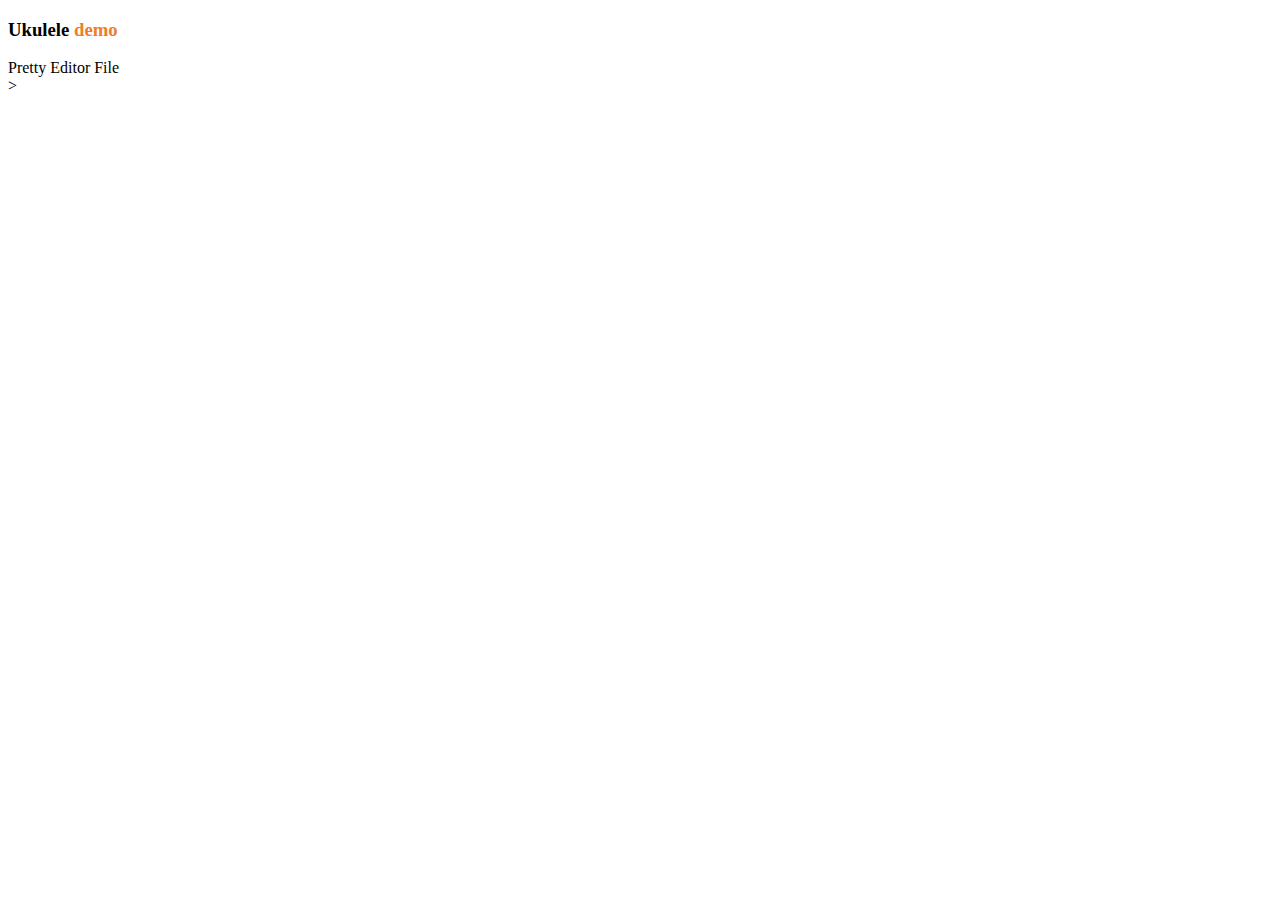
==== index.html @ 1e437c4f "init version." ====
<!DOCTYPE html>
<html>
<head>
	<title></title>
</head>
<body>
	<header>
		<h3 id="header-title" class="title" style="text-align:left">Ukulele <span style="color: #EE7E2A;">demo</span>
		</h3>
		<div class="tabs">
				<a data-tab="pretty" class="tab active">Pretty</a>
				<a data-tab="editor" class="tab">Editor</a>
				<a data-tab="file" class="tab">File</a>
		</div>
	</header>
</body>
</html>>
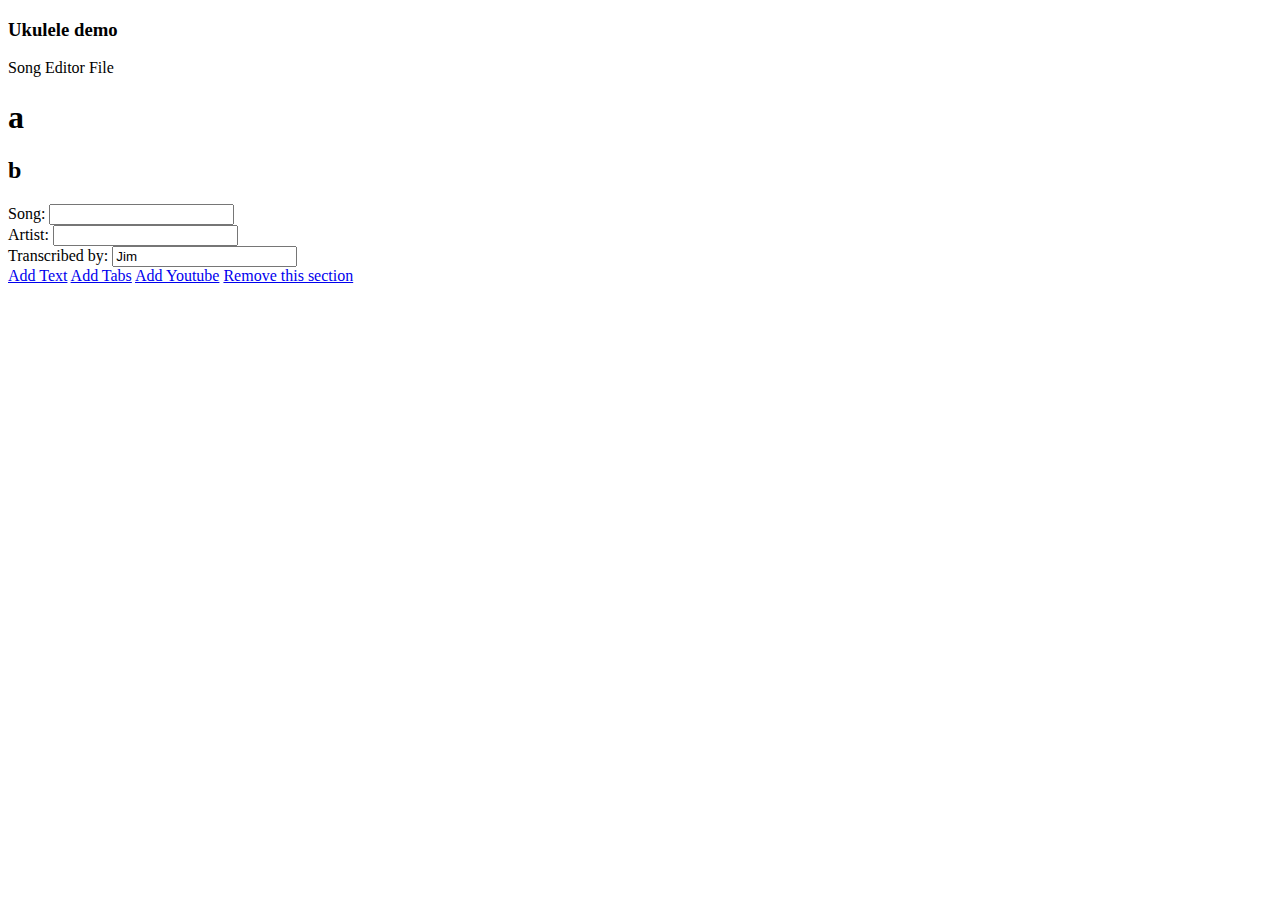
==== commit 758d9772: "Add basic working flow." ====
--- a/index.html
+++ b/index.html
@@ -1,17 +1,56 @@
 <!DOCTYPE html>
 <html>
+
 <head>
-	<title></title>
+	<meta charset="utf-8" />
+
+	<title>Ukulele demo</title>
+
+	<link rel="stylesheet" type="text/css" href="style/css/style.css"/>
+
+	<script type="text/javascript" src="js/lib/raphael.js"></script>
 </head>
+
 <body>
 	<header>
-		<h3 id="header-title" class="title" style="text-align:left">Ukulele <span style="color: #EE7E2A;">demo</span>
+		<h3 id="header-title" class="title">Ukulele <span>demo</span>
 		</h3>
 		<div class="tabs">
-				<a data-tab="pretty" class="tab active">Pretty</a>
-				<a data-tab="editor" class="tab">Editor</a>
+				<a data-tab="song" class="tab">Song</a>
+				<a data-tab="editor" class="tab active">Editor</a>
 				<a data-tab="file" class="tab">File</a>
 		</div>
 	</header>
+
+	<section id="song" class="hidden">
+		<h1 id="title_song">a</h1>
+		<h2 id="title_artist">b</h2>
+	</section>
+
+	<section id="editor">
+		<div id="songdata">
+			<span>Song:</span> <input type="text" id="song-name"><br/>
+			<span>Artist:</span> <input type="text" id="artist"><br/>
+			<span>Transcribed by:</span> <input type="text" id="transcriber" value="Jim"><br/>
+		</div>
+		
+		<div id="empty-context-menu" class="tabs-editor-context-menu">
+			<a id="add_text" class="button text" href="#">Add Text</a>
+			<a id="add_tabs" class="button text" href="#">Add Tabs</a>
+			<a id="add_youtube" class="button text" href="#">Add Youtube</a>
+			<a id ="remove_section" class="button text hidden" href="#">Remove this section</a>
+		</div>
+
+		<div id="text-editor" class="tabs-editor">
+		</div>
+	</section>
+
+	<section id="file" class="hidden">
+	</section>
+
+	<section id="help" class="hidden">
+	</section>
+
+	<script data-main="js/main" src="js/lib/require.js"></script>
 </body>
-</html>>+</html>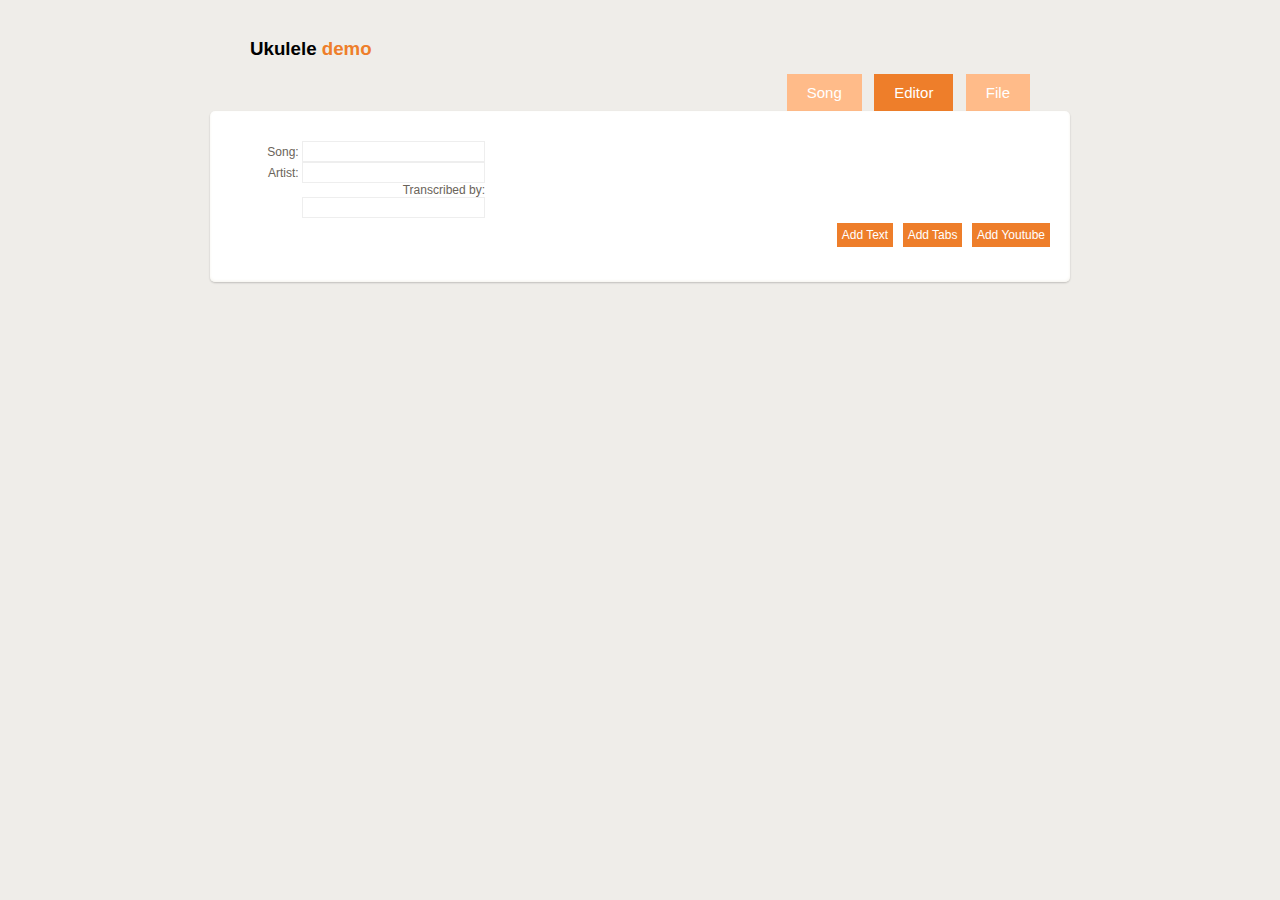
==== commit dae849c0: "add basic editor." ====
--- a/index.html
+++ b/index.html
@@ -9,6 +9,7 @@
 	<link rel="stylesheet" type="text/css" href="style/css/style.css"/>
 
 	<script type="text/javascript" src="js/lib/raphael.js"></script>
+	<script type="text/javascript" src="js/app/constants.js"></script>
 </head>
 
 <body>
@@ -25,6 +26,8 @@
 	<section id="song" class="hidden">
 		<h1 id="title_song">a</h1>
 		<h2 id="title_artist">b</h2>
+		<div id="transcriber"><span id="title_transcriber"></span></div>
+		<div id="pretty-tab" class="pretty-tab"></div>
 	</section>
 
 	<section id="editor">
@@ -34,18 +37,83 @@
 			<span>Transcribed by:</span> <input type="text" id="transcriber" value="Jim"><br/>
 		</div>
 		
-		<div id="empty-context-menu" class="tabs-editor-context-menu">
-			<a id="add_text" class="button text" href="#">Add Text</a>
-			<a id="add_tabs" class="button text" href="#">Add Tabs</a>
-			<a id="add_youtube" class="button text" href="#">Add Youtube</a>
-			<a id ="remove_section" class="button text hidden" href="#">Remove this section</a>
-		</div>
+			<div id="text-editor-base">
+				<div id="block" class="menu tabsection tabs" style="display:none">
+					<div id="tabblock" class="" width="100%"></div>
+				</div>
+				<div id="block" class="menu tabsection youtube" style="display:none">
+					<div class="youtube_edit_data">
+						Youtube URL: <input class="youtube_url" type="text" size="50"/><a href="#" class="loadyoutube button color mini">load</a>
+						<input class="youtube_id" type="hidden" style="background-color:#ff9"/>
+					</div>					
+		            <span class="youtube_title" style="display:none"></span>
+				</div>
+				<div id="block" class="menu tabsection text" style="display:none">
+					<textarea class="tabtext" cols="80" rows="2" style="border:none"></textarea>
+				</div>
+				<div id="tabs-context-menu" class="tabs-editor-tools" style="display:none">
+					<a id="insert-chords" class="button mini" href="#">Insert chord</a>
+					<select id="chords"></select>
 
-		<div id="text-editor" class="tabs-editor">
+					<a class="button mini modifier" data-modifier="s" href="#" title="Slide"><img src="style/images/s.png"/></a>
+					<a class="button mini modifier" data-modifier="^" href="#" title="HammerOf"><img src="style/images/h.png"/></a>
+					<a class="button mini modifier" data-modifier="v" href="#" title="Vibrato"><img src="style/images/v.png"/></a>
+
+					<div class="checkgroup">
+						<a class="button mini colmodifier" data-modifier="accent" href="#" title="Accent"><img src="style/images/accent.png"/></a>
+						<a class="button mini colmodifier" data-modifier="golpe" href="#" title="Golpe"><img src="style/images/golpe.png"/></a>
+					</div>
+					<a id="open-tabtext" class="button mini" data-modifier="text" style="padding:2px" href="#" title="Add text"><img src="style/images/text.png"/></a>
+
+					<div id="barlines" class="checkgroup">
+						<a class="buttoncheck colmodifier" data-modifier="up_arrow" href="#" title="Golpe"><img src="style/images/up_arrow.png"/></a>
+						<a class="buttoncheck colmodifier" data-modifier="down_arrow" href="#" title="Golpe"><img src="style/images/down_arrow.png"/></a>
+						<a class="buttoncheck colmodifier" data-modifier="rasgueo" href="#" title="Golpe"><img src="style/images/rasgueo.png"/></a>
+						<a class="buttoncheck colmodifier" data-modifier="alzapua" href="#" title="Alzapua"><img src="style/images/alzapua.png"/></a>
+						<a class="buttoncheck colmodifier" data-modifier="rasgueo3" href="#" title="Rasgueo AII"><img src="style/images/rasgueo3.png"/></a>
+						<a class="buttoncheck colmodifier" data-modifier="rasgueo4" href="#" title="Rasgueo AMII"><img src="style/images/rasgueo4.png"/></a>
+					</div>
+
+					<div id="barlines" class="checkgroup">
+						<a class="buttoncheck colmodifier" data-modifier="barline_simple" href="#" title="Barline single"><img src="style/images/barline_simple.png"/></a>
+<!--							<a class="buttoncheck colmodifier" data-modifier="barline_double" href="#" title="Barline double"><img src="images/barline_double.png"/></a>
+						<a class="buttoncheck colmodifier" data-modifier="barline_repeat_left" href="#" title="Barline repeat left"><img src="images/barline_repeat_left.png"/></a>
+						<a class="buttoncheck colmodifier" data-modifier="barline_repeat_right" href="#" title="Barline repeat right"><img src="images/barline_repeat_right.png"/></a>-->
+					</div>
+
+					<div id="lfingers" class="checkgroup">
+						<a class="buttoncheck" data-modifier="lfinger1" href="#" title="Finger 1 (Alt+1)"><img src="style/images/1.png"/></a>
+						<a class="buttoncheck" data-modifier="lfinger2" href="#" title="Finger 2 (Alt+2)"><img src="style/images/2.png"/></a>
+						<a class="buttoncheck" data-modifier="lfinger3" href="#" title="Finger 3 (Alt+3)"><img src="style/images/3.png"/></a>
+						<a class="buttoncheck" data-modifier="lfinger4" href="#" title="Finger 4 (Alt+4)"><img src="style/images/4.png"/></a>
+					</div>
+					<div id="rfingers" class="checkgroup">
+						<a class="buttoncheck colmodifier" data-modifier="p" href="#" title="Finger (p)"><img src="style/images/p.png"/></a>
+						<a class="buttoncheck colmodifier" data-modifier="i" href="#" title="Finger (i)"><img src="style/images/i.png"/></a>
+						<a class="buttoncheck colmodifier" data-modifier="m" href="#" title="Finger (m)"><img src="style/images/m.png"/></a>
+						<a class="buttoncheck colmodifier" data-modifier="a" href="#" title="Finger (a)"><img src="style/images/a.png"/></a>
+					</div>
+				</div>
+				<div id="empty-context-menu" class="tabs-editor-context-menu" style="text-align:right">
+					<a id="add_text" class="button text" href="#">Add Text</a>
+					<a id="add_tabs" class="button text" href="#">Add Tabs</a>
+					<a id="add_youtube" class="button text" href="#">Add Youtube</a>
+					<a id ="remove_section" style="display:none" class="button text" href="#">Remove this section</a>
+				</div>
+			<div id="text-editor" class="tabs-editor">
+			</div>
+
 		</div>
 	</section>
 
 	<section id="file" class="hidden">
+		<div class="submenu" align="right">
+			<a id="new_ktb" class="button text">Clear</a>
+			<a id="generate_ktb" class="button text">Generate KTB</a>
+			<a id="save_ktb" class="button text">Save KTB</a>
+			<a id="load_ktb" class="button text">Load KTB</a>
+		</div>
+		<textarea id="ktg" readonly="readonly"></textarea>
 	</section>
 
 	<section id="help" class="hidden">
--- a/style/css/style.css
+++ b/style/css/style.css
@@ -0,0 +1,288 @@
+body {
+	background: none repeat scroll 0 0 #EFEDE9;
+	font-family: "Open Sans", "HelveticaNeue", "Helvetica Neue", Helvetica, Arial, "Lucida Grande", sans-serif;
+	color: #6A6359;
+}
+
+h1, h2, h3, h4, h5, h6 {
+	text-align: center;
+	font-family: 'Open Sans', 'HelveticaNeue', 'Helvetica Neue', Helvetica, Arial, "Lucida Grande", sans-serif;
+	font-weight: bold;
+	color: #000;
+	position: relative;
+	margin: 0px 0px 15px 0px;
+	line-height: 1;
+}
+
+h1 {
+	font-size: 24px;
+}
+
+h2 {
+	font-size: 14px;
+	color: #333;
+}
+
+section {
+	display: block;
+	position: relative;
+	background: #fff;
+	padding: 30px 15px;
+	width: auto;
+	max-width: 860px;
+	margin: 0 auto;
+	border-radius: 5px;
+	box-shadow: 0 1px 2px rgba(0,0,0,.2), inset 0 -1px 3px #f6f4ee;
+	-webkit-box-sizing: border-box;
+	-moz-box-sizing: border-box;
+	box-sizing: border-box;
+}
+
+.title {
+	text-align: left;
+}
+
+#header-title > span {
+	color: #EE7E2A;
+}
+
+.hidden{
+	display: none;
+}
+
+/* button */
+.button {
+	background: none repeat scroll 0 0 #EE7E2A;
+	border: medium none;
+	cursor: pointer;
+	display: inline-block;
+	margin: 8px 10px 8px 0;
+	text-shadow: none !important;
+	text-decoration: none;
+	color: #fff;
+}
+
+.button.text {
+	font-size: 12px;
+	margin: 5px 5px 5px 0;
+	padding: 5px;
+	vertical-align: middle;
+}
+
+.button.mini {
+	font-size: 9px;
+	margin: 0px;
+	padding: 5px;
+	vertical-align: middle;
+}
+
+.buttoncheck:hover,
+.button:hover {
+	background: none repeat scroll 0 0 #ffaa6b;
+}
+
+.button.mini.checked,
+.buttoncheck.checked {
+	background-color: #ffcaa3;
+}
+
+.button.modifier.mini,
+.button.colmodifier.mini {
+	padding: 2px;
+}
+
+.buttoncheck {
+	float: left;
+	display: inline-block;
+	font-size: 9px;
+	margin: 0px 0px 0px 1px;
+	padding: 2px;
+	background: none repeat scroll 0 0 #EE7E2A;
+}
+
+/**
+ * header
+ */
+ header {
+    width: auto;
+    max-width: 860px;
+    margin: 0 auto;
+    margin-top: 40px;
+    padding: 0 40px;
+    position: relative;
+    -webkit-box-sizing: border-box;     /* Safari/Chrome, other WebKit */
+       -moz-box-sizing: border-box;     /* Firefox, other Gecko */
+            box-sizing: border-box;     /* Opera/IE 8+ */
+}
+
+.tabs {
+	width: auto;
+	position: relative;
+	text-align: right;
+	-moz-box-sizing: border-box;     /* Firefox, other Gecko */
+       box-sizing: border-box;     /* Opera/IE 8+ */
+}
+
+.tab {
+	font-size: 15px;
+	margin: 0px;
+	padding: 10px 20px 10px 20px;
+	vertical-align: middle;
+	background: none repeat scroll 0 0 rgb(255, 187, 137);
+	border: medium none;
+	cursor: pointer;
+	display: inline-block;
+	margin-left: 8px;
+	text-shadow: none !important;
+	text-decoration: none;
+	color: #fff;
+}
+
+.tab:hover {
+    background: none repeat scroll 0 0 #ffaa6b;
+}
+
+.tab.active {
+	background-color: #EE7E2A;
+}
+
+/**
+ * Song
+ */
+
+
+/**
+ * Editor
+ */
+ /* song data */
+#songdata {
+	font-size: 12px;
+	width: 260px;
+	text-align: right;
+}
+
+/* input */
+.tabsection.youtube {
+	font-size: 12px;
+}
+
+#songdata input,
+.tabsection.youtube input {
+	border: 1px solid #eee;
+	padding: 2px;
+}
+
+.tabs-editor-context-menu {
+	text-align: right;
+}
+
+.checkgroup {
+	display: inline-block;
+	margin: 5px 5px 5px 0;
+	vertical-align: middle;
+}
+
+/* section */
+.tabsection.text {
+	padding: 10px;
+	padding-bottom: 34px;
+}	
+
+.tabsection {
+	padding: 5px;
+	padding-bottom: 35px;
+}
+
+.tabsection.hover {
+	padding-bottom: 0px;
+}
+
+/* youtube */
+.tabsection.youtube {
+	font-size:12px;
+}
+
+.youtube_id_error {
+	font-weight: bold;
+	color: #f00;
+}
+
+.youtube_title {
+	color: #EE7E2A
+}
+
+/** 
+ *tabblock
+ */
+.tabblock {
+	table-layout: fixed;
+	font-size: 10px;
+	color: #000;
+	outline: none;
+	border-left: 4px solid #fff;
+}
+
+.tabblock:focus {
+	padding: 10px;
+	border-left: 4px solid #ffaa6b;
+}
+
+table { 
+  border-spacing: 0;
+  border-collapse: collapse;
+}
+
+.tabblock td {
+	border: none; /*1px solid #aaa;*/
+	cursor: pointer;
+	text-align: center;
+	background: url('../images/cell.gif') repeat-x center center;
+	white-space: nowrap;
+}
+
+.barline_simple {
+	background: url('../images/barline_simple_black.png') repeat-x center center;
+	height: 12px;
+}
+
+.tabblock td.lfinger1 {
+	background: url('../images/cell.gif') repeat-x center center, 
+				url('../images/1_black.png') no-repeat top right;	
+}
+
+.tabblock td.lfinger2 {
+	background: url('../images/cell.gif') repeat-x center center, 
+				url('../images/2_black.png') no-repeat top right;	
+}
+
+.tabblock td.lfinger3 {
+	background: url('../images/cell.gif') repeat-x center center, 
+				url('../images/3_black.png') no-repeat top right;	
+}
+
+.tabblock td.lfinger4 {
+	background: url('../images/cell.gif') repeat-x center center, 
+				url('../images/4_black.png') no-repeat top right;	
+}
+
+.tabblock td.string-note {
+	background: none;
+}
+
+.tabblock td.active_cell.active_column {
+	background-color: #ee0;
+}
+
+.tabblock td.active_column {
+	background-color: #ff9;
+}
+
+#tabblock {
+	background-color: #fff;
+	padding: 10px;
+}	
+
+
+
+
+
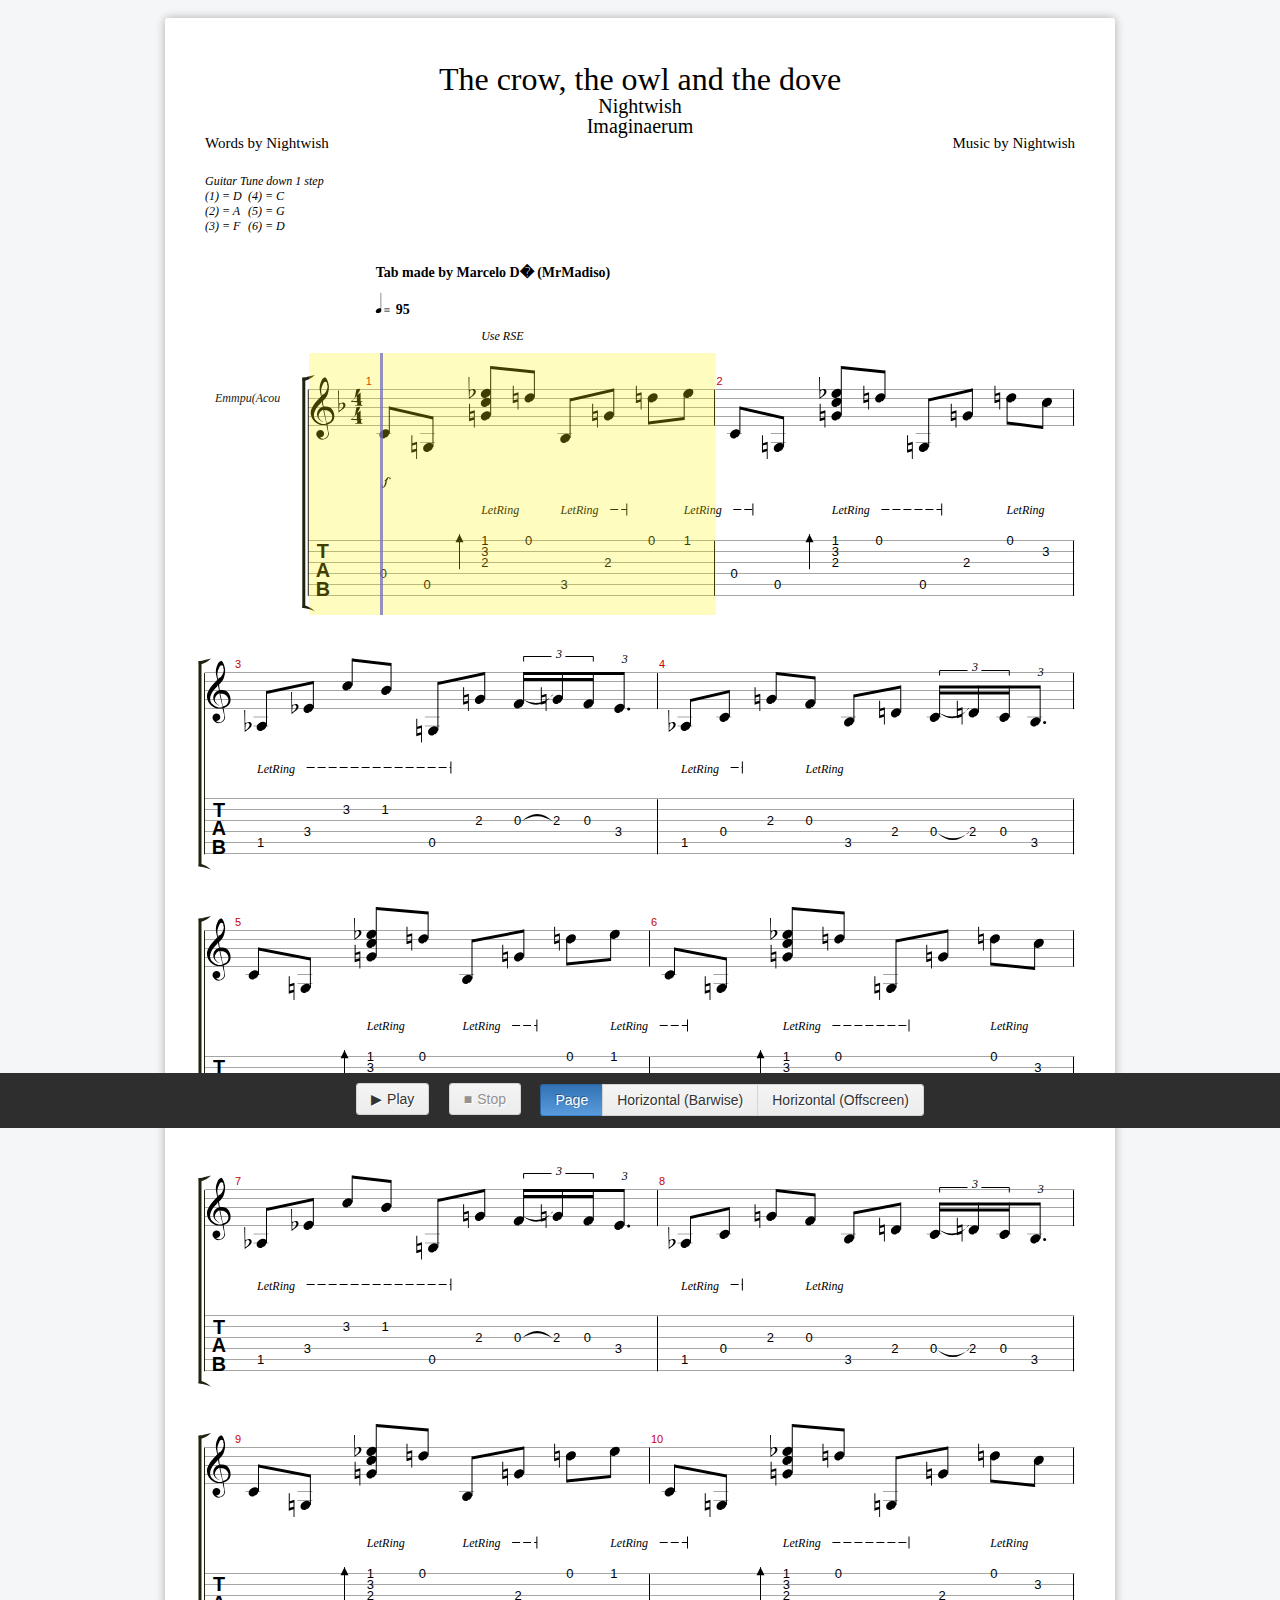
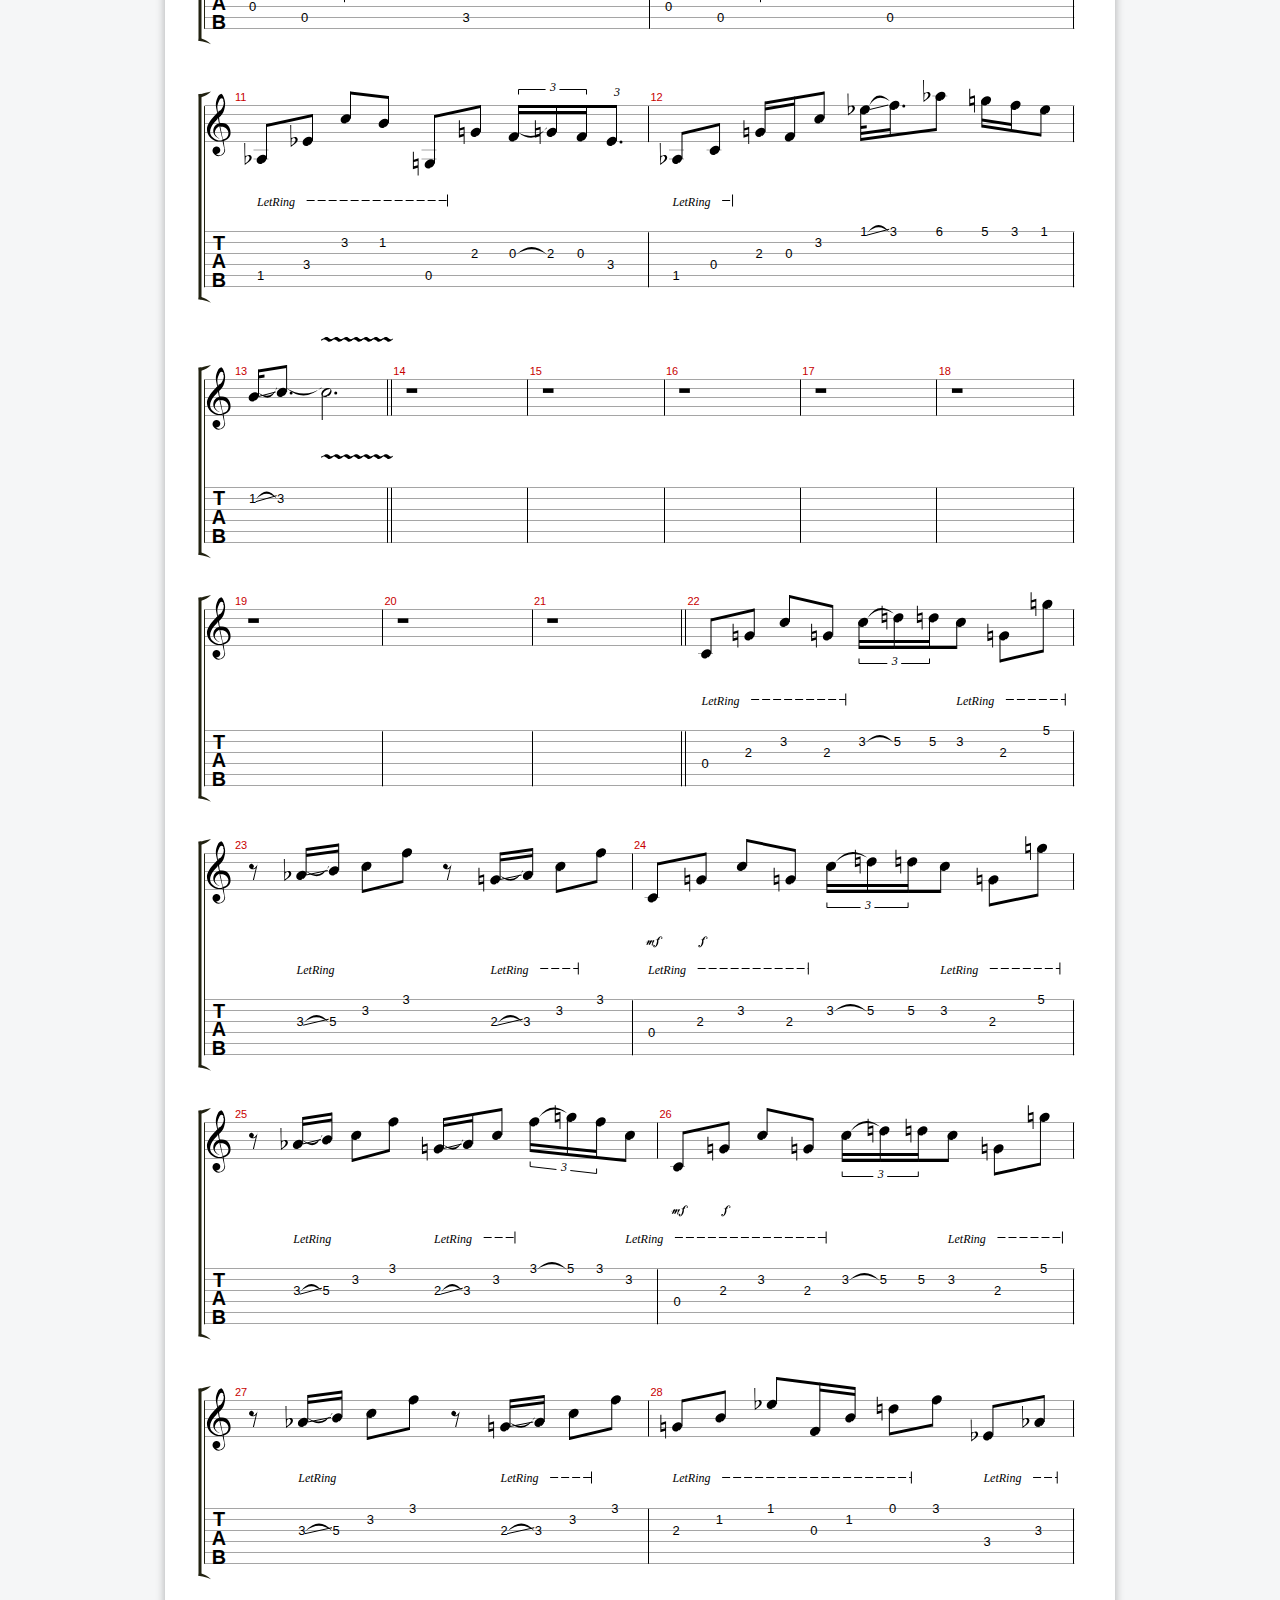
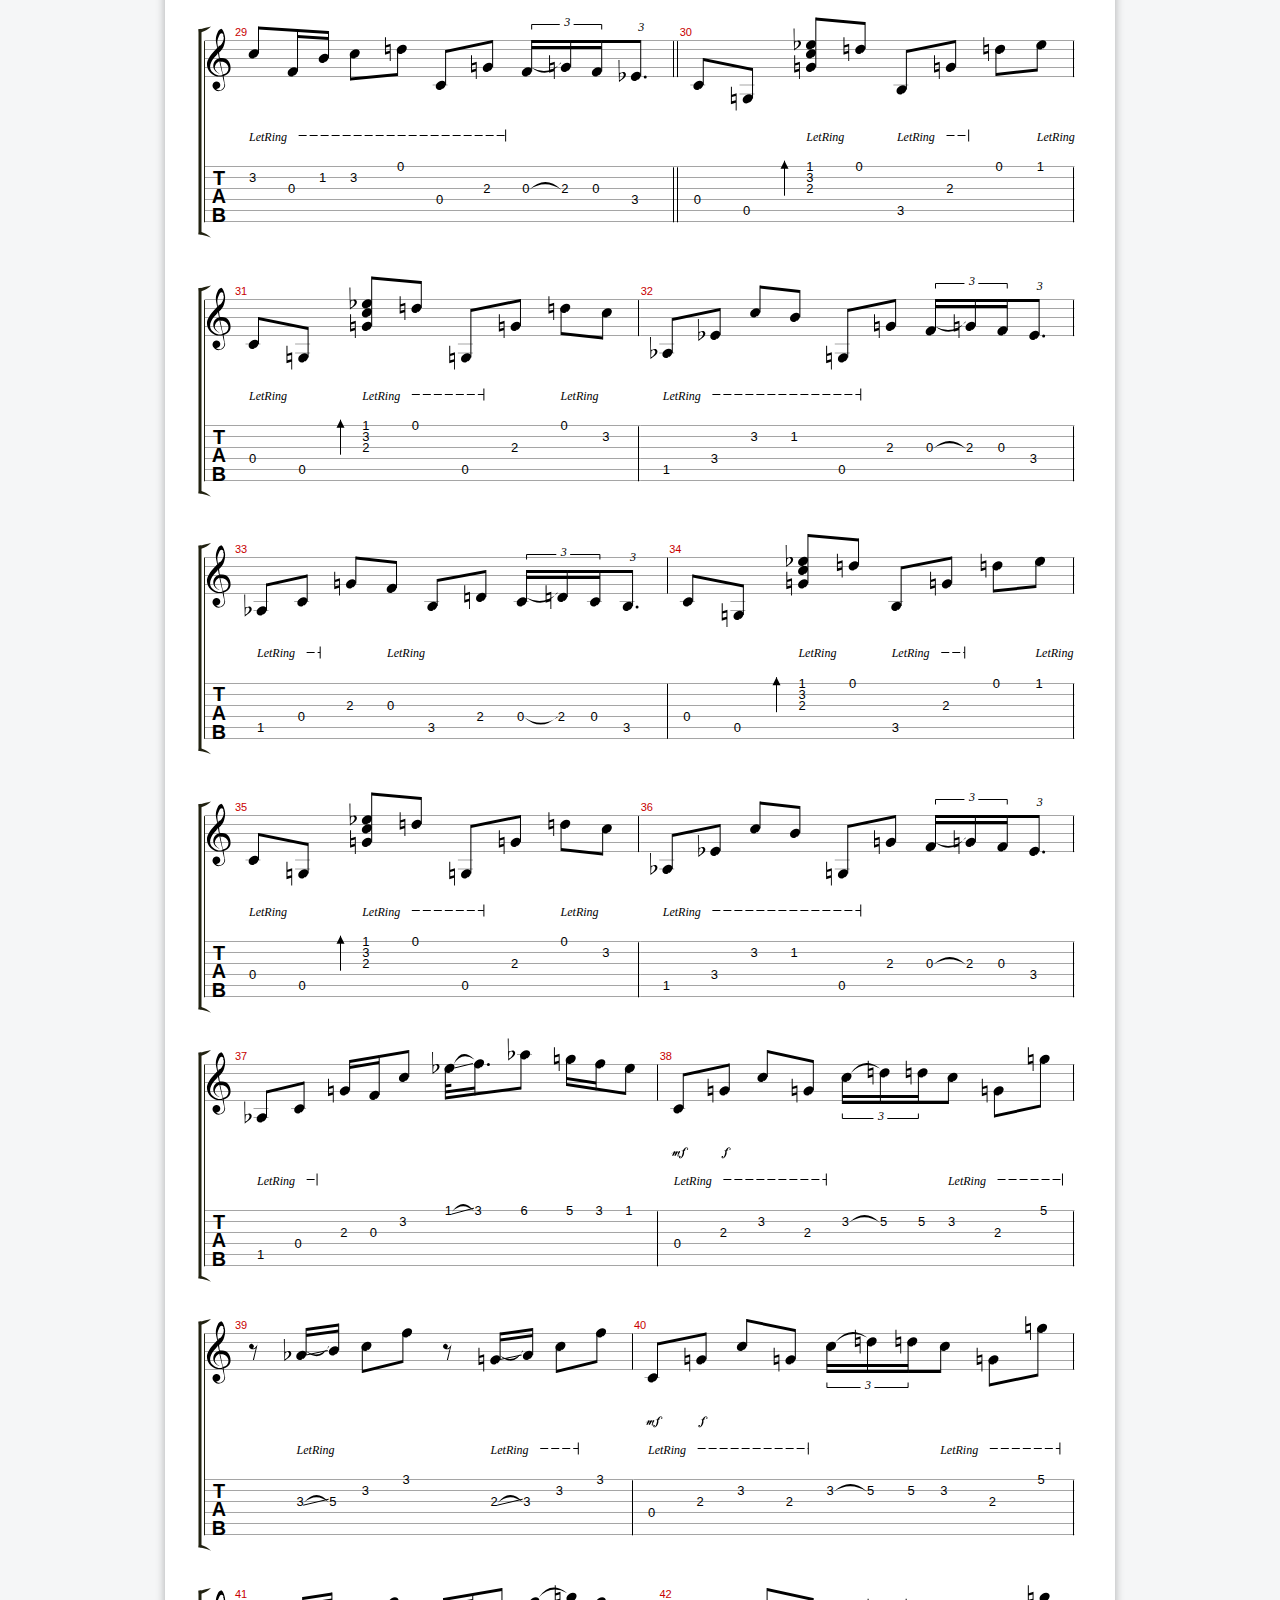
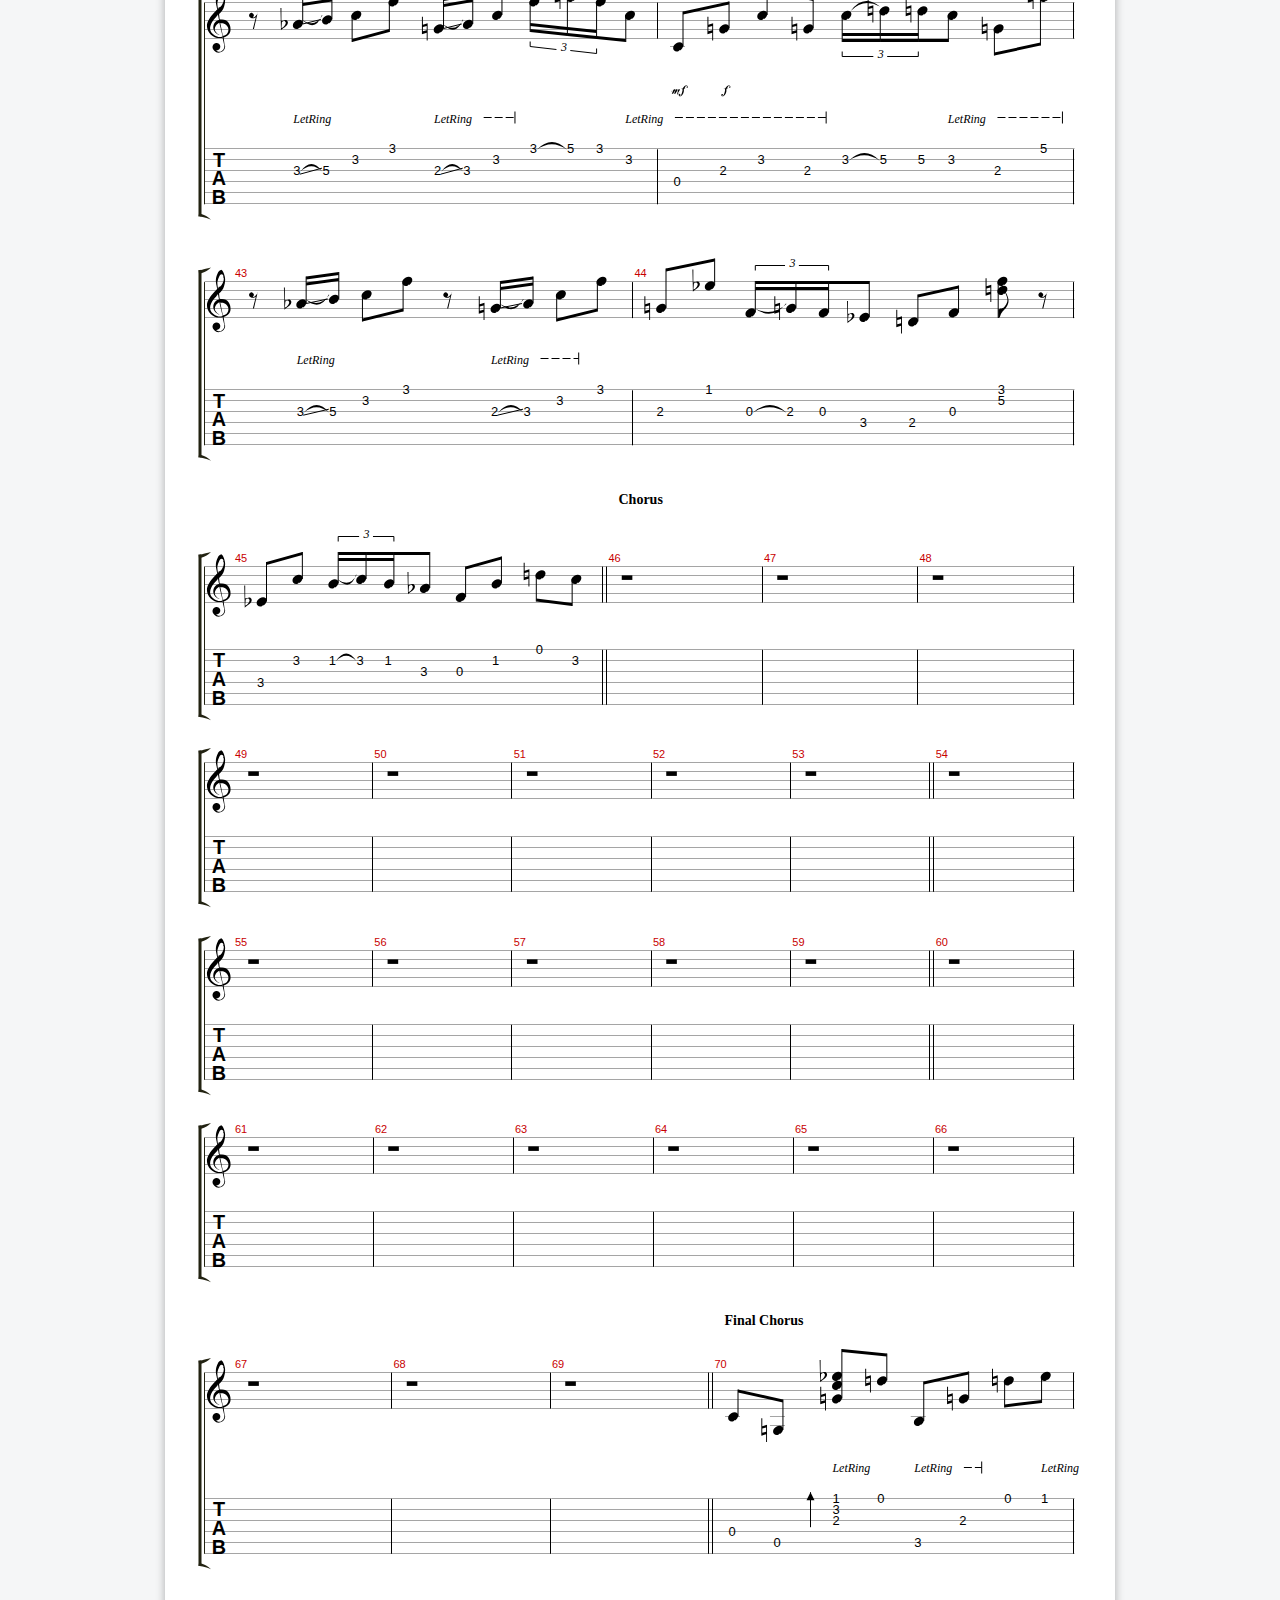
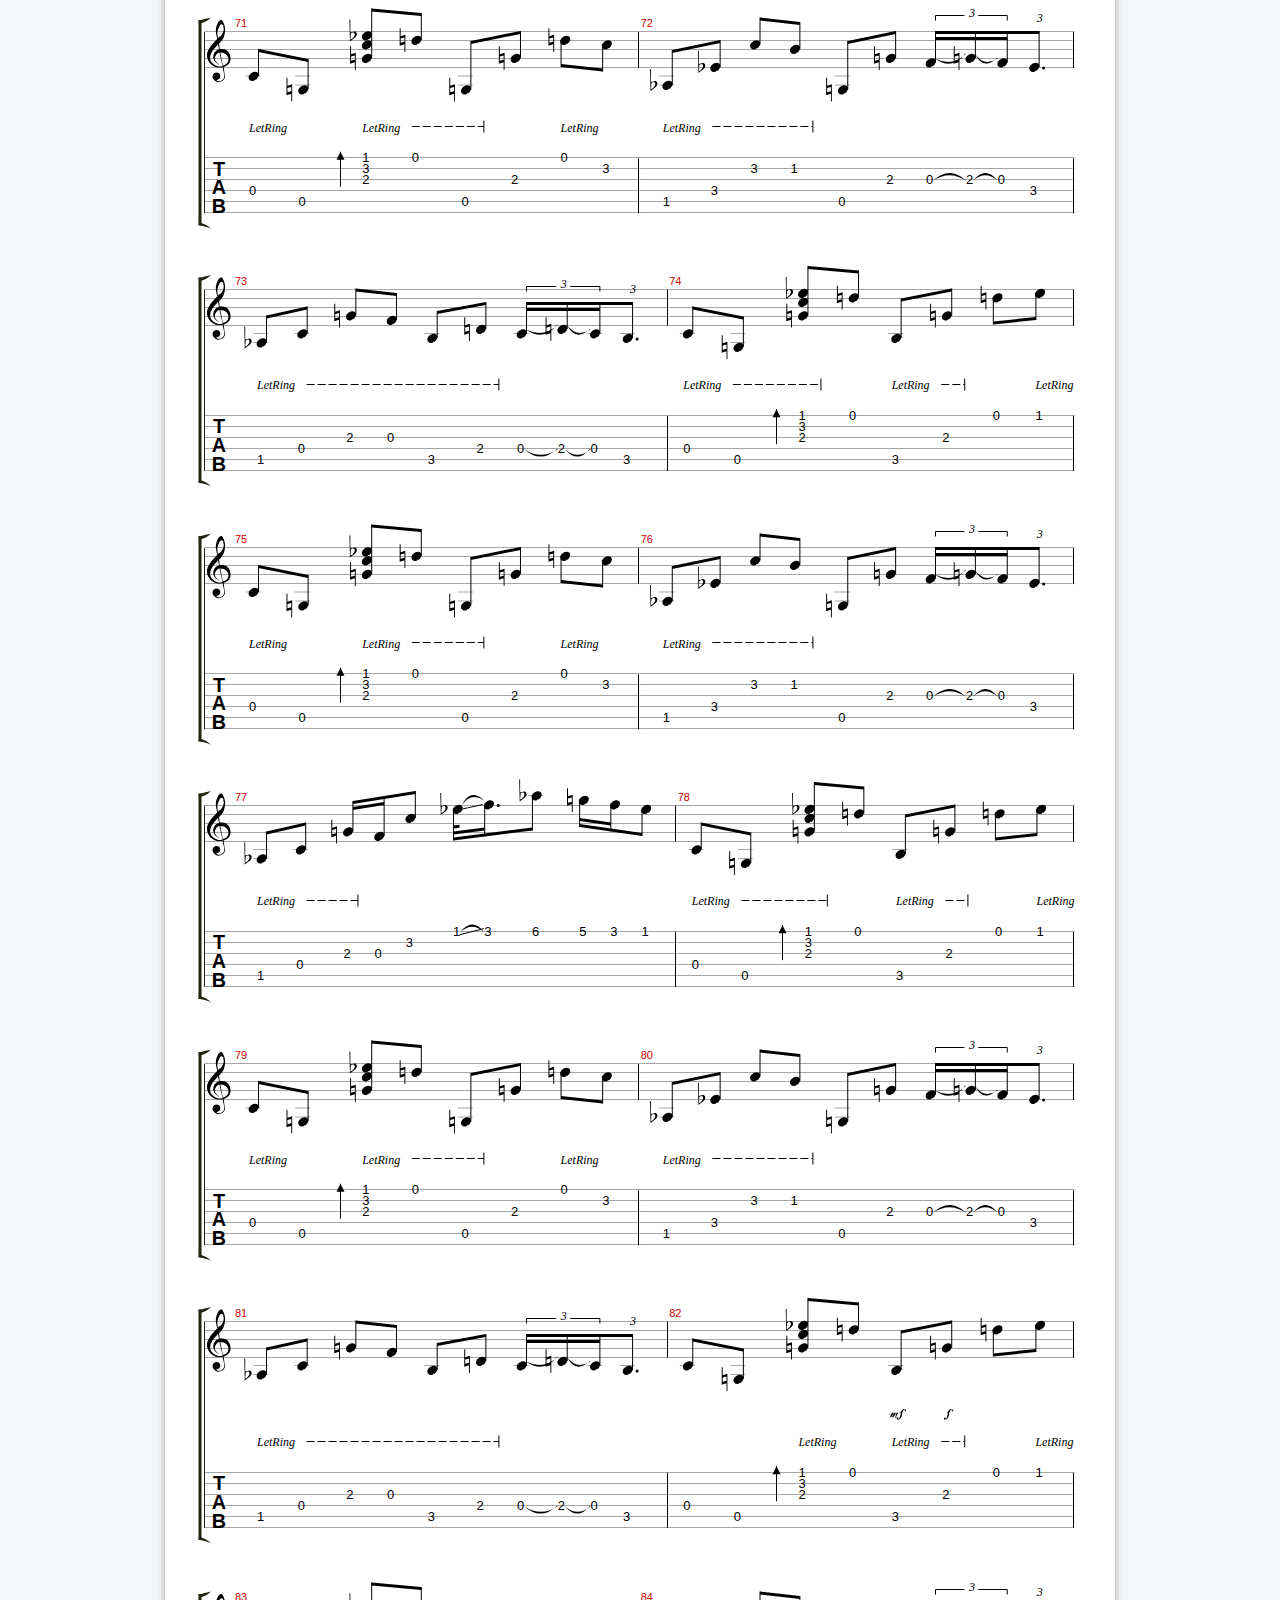
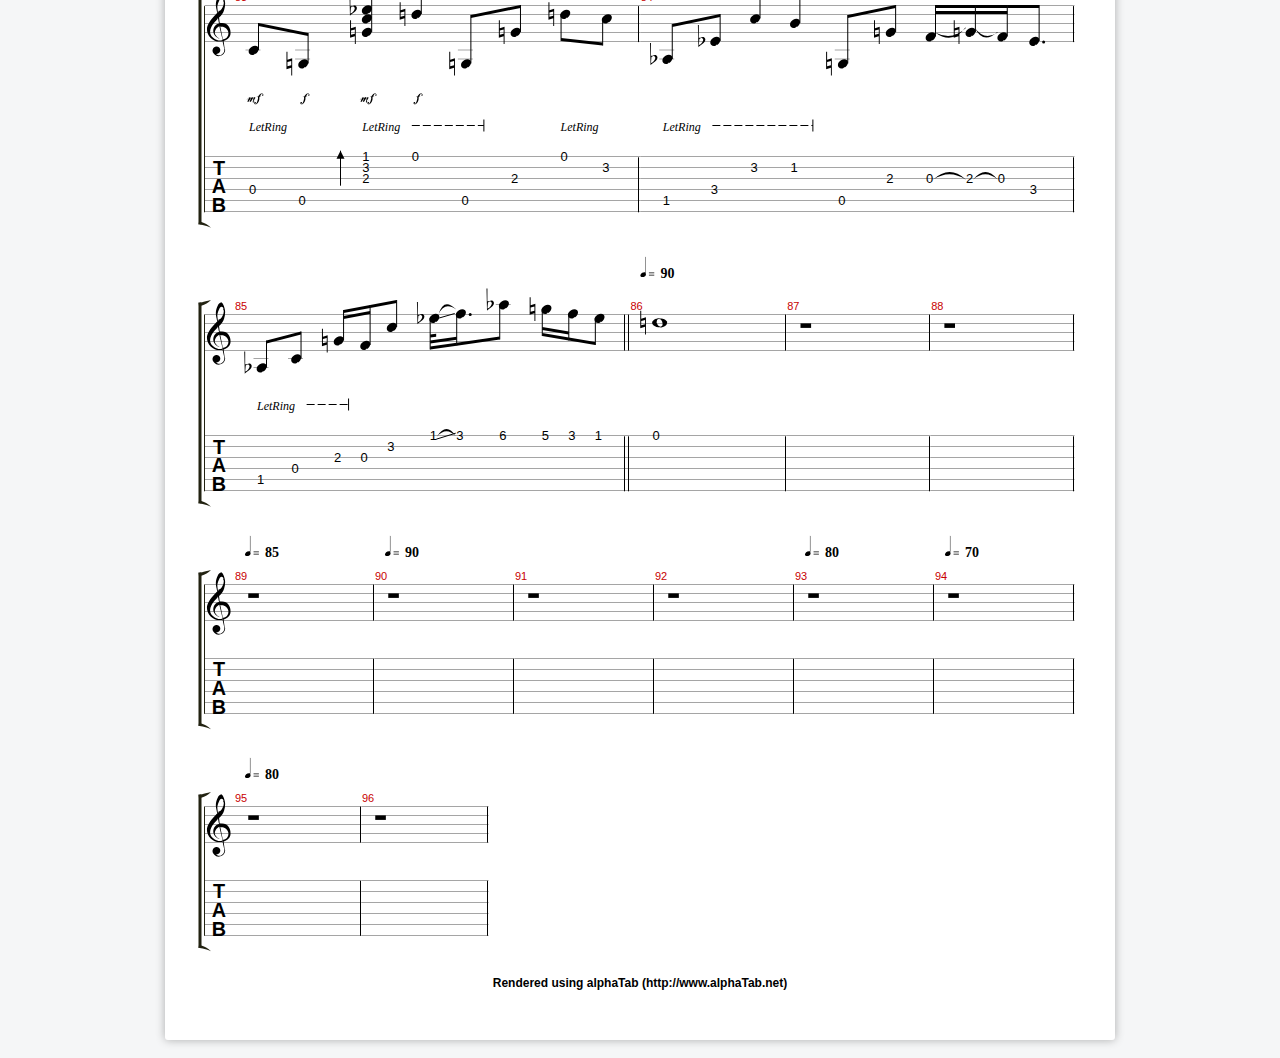
==== commit c642f25a: "Change alphatab." ====
--- a/index.html
+++ b/index.html
@@ -1,124 +1,147 @@
-<!DOCTYPE html>
-<html>
-
-<head>
-	<meta charset="utf-8" />
-
-	<title>Ukulele demo</title>
-
-	<link rel="stylesheet" type="text/css" href="style/css/style.css"/>
-
-	<script type="text/javascript" src="js/lib/raphael.js"></script>
-	<script type="text/javascript" src="js/app/constants.js"></script>
-</head>
-
-<body>
-	<header>
-		<h3 id="header-title" class="title">Ukulele <span>demo</span>
-		</h3>
-		<div class="tabs">
-				<a data-tab="song" class="tab">Song</a>
-				<a data-tab="editor" class="tab active">Editor</a>
-				<a data-tab="file" class="tab">File</a>
-		</div>
-	</header>
-
-	<section id="song" class="hidden">
-		<h1 id="title_song">a</h1>
-		<h2 id="title_artist">b</h2>
-		<div id="transcriber"><span id="title_transcriber"></span></div>
-		<div id="pretty-tab" class="pretty-tab"></div>
-	</section>
-
-	<section id="editor">
-		<div id="songdata">
-			<span>Song:</span> <input type="text" id="song-name"><br/>
-			<span>Artist:</span> <input type="text" id="artist"><br/>
-			<span>Transcribed by:</span> <input type="text" id="transcriber" value="Jim"><br/>
-		</div>
-		
-			<div id="text-editor-base">
-				<div id="block" class="menu tabsection tabs" style="display:none">
-					<div id="tabblock" class="" width="100%"></div>
-				</div>
-				<div id="block" class="menu tabsection youtube" style="display:none">
-					<div class="youtube_edit_data">
-						Youtube URL: <input class="youtube_url" type="text" size="50"/><a href="#" class="loadyoutube button color mini">load</a>
-						<input class="youtube_id" type="hidden" style="background-color:#ff9"/>
-					</div>					
-		            <span class="youtube_title" style="display:none"></span>
-				</div>
-				<div id="block" class="menu tabsection text" style="display:none">
-					<textarea class="tabtext" cols="80" rows="2" style="border:none"></textarea>
-				</div>
-				<div id="tabs-context-menu" class="tabs-editor-tools" style="display:none">
-					<a id="insert-chords" class="button mini" href="#">Insert chord</a>
-					<select id="chords"></select>
-
-					<a class="button mini modifier" data-modifier="s" href="#" title="Slide"><img src="style/images/s.png"/></a>
-					<a class="button mini modifier" data-modifier="^" href="#" title="HammerOf"><img src="style/images/h.png"/></a>
-					<a class="button mini modifier" data-modifier="v" href="#" title="Vibrato"><img src="style/images/v.png"/></a>
-
-					<div class="checkgroup">
-						<a class="button mini colmodifier" data-modifier="accent" href="#" title="Accent"><img src="style/images/accent.png"/></a>
-						<a class="button mini colmodifier" data-modifier="golpe" href="#" title="Golpe"><img src="style/images/golpe.png"/></a>
-					</div>
-					<a id="open-tabtext" class="button mini" data-modifier="text" style="padding:2px" href="#" title="Add text"><img src="style/images/text.png"/></a>
-
-					<div id="barlines" class="checkgroup">
-						<a class="buttoncheck colmodifier" data-modifier="up_arrow" href="#" title="Golpe"><img src="style/images/up_arrow.png"/></a>
-						<a class="buttoncheck colmodifier" data-modifier="down_arrow" href="#" title="Golpe"><img src="style/images/down_arrow.png"/></a>
-						<a class="buttoncheck colmodifier" data-modifier="rasgueo" href="#" title="Golpe"><img src="style/images/rasgueo.png"/></a>
-						<a class="buttoncheck colmodifier" data-modifier="alzapua" href="#" title="Alzapua"><img src="style/images/alzapua.png"/></a>
-						<a class="buttoncheck colmodifier" data-modifier="rasgueo3" href="#" title="Rasgueo AII"><img src="style/images/rasgueo3.png"/></a>
-						<a class="buttoncheck colmodifier" data-modifier="rasgueo4" href="#" title="Rasgueo AMII"><img src="style/images/rasgueo4.png"/></a>
-					</div>
-
-					<div id="barlines" class="checkgroup">
-						<a class="buttoncheck colmodifier" data-modifier="barline_simple" href="#" title="Barline single"><img src="style/images/barline_simple.png"/></a>
-<!--							<a class="buttoncheck colmodifier" data-modifier="barline_double" href="#" title="Barline double"><img src="images/barline_double.png"/></a>
-						<a class="buttoncheck colmodifier" data-modifier="barline_repeat_left" href="#" title="Barline repeat left"><img src="images/barline_repeat_left.png"/></a>
-						<a class="buttoncheck colmodifier" data-modifier="barline_repeat_right" href="#" title="Barline repeat right"><img src="images/barline_repeat_right.png"/></a>-->
-					</div>
-
-					<div id="lfingers" class="checkgroup">
-						<a class="buttoncheck" data-modifier="lfinger1" href="#" title="Finger 1 (Alt+1)"><img src="style/images/1.png"/></a>
-						<a class="buttoncheck" data-modifier="lfinger2" href="#" title="Finger 2 (Alt+2)"><img src="style/images/2.png"/></a>
-						<a class="buttoncheck" data-modifier="lfinger3" href="#" title="Finger 3 (Alt+3)"><img src="style/images/3.png"/></a>
-						<a class="buttoncheck" data-modifier="lfinger4" href="#" title="Finger 4 (Alt+4)"><img src="style/images/4.png"/></a>
-					</div>
-					<div id="rfingers" class="checkgroup">
-						<a class="buttoncheck colmodifier" data-modifier="p" href="#" title="Finger (p)"><img src="style/images/p.png"/></a>
-						<a class="buttoncheck colmodifier" data-modifier="i" href="#" title="Finger (i)"><img src="style/images/i.png"/></a>
-						<a class="buttoncheck colmodifier" data-modifier="m" href="#" title="Finger (m)"><img src="style/images/m.png"/></a>
-						<a class="buttoncheck colmodifier" data-modifier="a" href="#" title="Finger (a)"><img src="style/images/a.png"/></a>
-					</div>
-				</div>
-				<div id="empty-context-menu" class="tabs-editor-context-menu" style="text-align:right">
-					<a id="add_text" class="button text" href="#">Add Text</a>
-					<a id="add_tabs" class="button text" href="#">Add Tabs</a>
-					<a id="add_youtube" class="button text" href="#">Add Youtube</a>
-					<a id ="remove_section" style="display:none" class="button text" href="#">Remove this section</a>
-				</div>
-			<div id="text-editor" class="tabs-editor">
-			</div>
-
-		</div>
-	</section>
-
-	<section id="file" class="hidden">
-		<div class="submenu" align="right">
-			<a id="new_ktb" class="button text">Clear</a>
-			<a id="generate_ktb" class="button text">Generate KTB</a>
-			<a id="save_ktb" class="button text">Save KTB</a>
-			<a id="load_ktb" class="button text">Load KTB</a>
-		</div>
-		<textarea id="ktg" readonly="readonly"></textarea>
-	</section>
-
-	<section id="help" class="hidden">
-	</section>
-
-	<script data-main="js/main" src="js/lib/require.js"></script>
-</body>
-</html>+<!DOCTYPE html>
+<html lang="en">
+<head>
+    <meta charset="utf-8">
+    <title>Ukulele Demo</title>
+    <!-- Styling of alphaTab -->
+    <style type="text/css">
+	.alphaTabSurface { box-shadow: 0 0 10px rgba(0,0,0,0.3); background:#FFF; border-radius:3px; }
+	</style>
+    
+    <!-- Including alphaTab -->
+    <script type="text/javascript" src="lib/alphaTab/AlphaTab.js"></script>
+    <link rel="stylesheet" href="lib/alphaTab/AlphaTab.css" />
+
+    <!-- jQuery Plugin -->
+    <script type="text/javascript" src="lib/jquery/jquery-1.10.2.min.js"></script>
+    <script type="text/javascript" src="lib/alphaTab/jquery.alphaTab.js"></script>
+    <script type="text/javascript" src="lib/alphaTab/jquery.alphaTab.drop.js"></script>
+   
+    <!-- Including alphaSynth -->
+    <script type="text/javascript" src="lib/swfobject/swfobject.js"></script>
+    <script type="text/javascript" src="lib/alphaSynth/alphaSynth.js"></script>
+    
+    <!-- alphaSynth Plugin -->
+    <script type="text/javascript" src="lib/alphaTab/jquery.alphaTab.alphaSynth.js"></script>
+    
+    <!-- Demo Styles and Scripts -->
+    <link rel="stylesheet" href="support/gh-buttons.css" />
+    <link rel="stylesheet" href="support/demo.css" />
+    <link rel="stylesheet" href="support/player.css" />
+</head>
+<body>
+    <div id="alphaTab" data-file="files/NightWish.gp5" data-tracks="3"></div>
+    <div id="controls">
+        <div id="loadingInfo">Player not ready</div>
+        <div id="sfInfo">Loading Soundfont <span class="progress"></span></div>
+        <button class="button play" disabled="disabled" id="playPause">Play</button>
+        <button class="button" disabled="disabled" id="stop">Stop</button>
+
+        <div class="button-group" id="layoutButtons">
+            <button class="button active" disabled="disabled" id="page" data-layout="page" data-scrollmode="vertical">Page</button>
+            <button class="button" disabled="disabled" id="horizontalBarwise" data-layout="horizontal" data-scrollmode="horizontal-bar">Horizontal (Barwise)</button>
+            <button class="button" disabled="disabled" id="horizontalOffscreen" data-layout="horizontal" data-scrollmode="horizontal-offscreen">Horizontal (Offscreen)</button>
+        </div>
+    </div>
+    
+    <script type="text/javascript">
+        var playerReady = false;
+        var playerState = 0;
+        var at = $('#alphaTab');
+        
+        //
+        // 1. Load alphaTab
+        at.alphaTab(); 
+        
+        // 
+        // 2. Initialize Player and Setup Player UI
+        var as = at.alphaTab('playerInit', {
+            asRoot: '/lib/alphaSynth/',
+            swfObjectRoot: '/lib/alphaSynth/'
+        }); // init alphaSynth
+        
+        as.On('ready', function(r) {
+            // load default data
+            as.LoadSoundFontUrl('lib/alphaSynth/default.sf2');
+        });
+        as.On('soundFontLoad', function(loaded, full) {
+            var percentage = ((loaded / full) * 100)|0;
+            $('#sfInfo .progress').text('(' + percentage + '%)');
+        });
+        as.On('soundFontLoaded', function() {
+            $('#sfInfo').hide();
+        });
+        as.On('readyForPlay', function(r) {
+            playerReady = r;
+            updateControls();
+        });
+        as.On('playerStateChanged', function(s) {
+            playerState = s;
+            updateControls();
+        });
+        
+        $('#playPause').click(function() { 
+            if(playerState == 1) {
+                as.Pause();
+            }
+            else {
+                as.Play();
+            }
+        });
+        $('#stop').click(function() { 
+            as.Stop(); 
+        });
+        
+        function updateControls() {
+            if(!playerReady) {
+                $('#loadingInfo').show()
+                $('#controls button').attr('disabled', 'disabled');
+                $('#layoutButtons button').attr('disabled', 'disabled');
+            }
+            else {
+                $('#loadingInfo').hide()
+                $('#playPause').removeAttr('disabled');
+                $('#layoutButtons button').removeAttr('disabled');
+                switch(playerState) {
+                    case 0: // stopped
+                    $('#playPause').text('Play').removeClass('pause').addClass('play');
+                    $('#stop').attr('disabled', 'disabled');
+                    break;
+                    case 1: // playing
+                    $('#playPause').text('Pause').removeClass('play').addClass('pause');
+                    $('#stop').removeAttr('disabled');
+                    break;
+                    case 2: // paused
+                    $('#playPause').text('Play').removeClass('pause').addClass('play');
+                    $('#stop').removeAttr('disabled');
+                    break;
+                }
+            }
+        }     
+        
+        $('#layoutButtons button').click(function() {
+            $('#layoutButtons button').removeClass('active');
+            $(this).addClass('active');
+            
+            var layout = $(this).data('layout');
+            var scrollmode = $(this).data('scrollmode');
+            // update renderer
+            var renderer = at.alphaTab('renderer');
+            renderer.Settings.Layout.Mode = layout;
+            renderer.Invalidate();
+            
+            // update player
+            var context = at.data('alphaTab');
+            context.cursorOptions.autoScroll = scrollmode;
+            at.alphaTab('playerCursorUpdateBeat', context.cursorOptions.currentBeat);
+        });
+        
+        //
+        // 3. Add cursors (optional)
+        at.alphaTab('playerCursor'); 
+        // at.alphaTab('drop'); // drag and drop
+    
+    </script>
+    
+</body>
+</html>     
--- a/lib/alphaTab/AlphaTab.css
+++ b/lib/alphaTab/AlphaTab.css
@@ -0,0 +1,26 @@
+@font-face {
+	font-family: 'alphaTab';
+	src: url('Font/alphaTab.svg#alphaTab') format('svg'),
+        url('Font/alphaTab.woff') format('woff');
+	/*src:url('Font/alphaTab.eot');
+	src: url('Font/alphaTab.eot?#iefix') format('embedded-opentype'),
+		url('Font/alphaTab.woff') format('woff'),
+        url('Font/alphaTab.ttf') format('truetype'),
+        url('Font/alphaTab.svg#alphaTab') format('svg')
+    ;*/
+	font-weight: normal;
+	font-style: normal;
+}
+
+/* force immediate web font loading */
+body:before {
+    content: ' ';
+    font-family: alphaTab;
+    position:absolute;
+    visibility: hidden;
+    top:-100px;
+}
+.alphaTabSurface {
+    font-family: alphaTab;
+    text-align: left;
+}--- a/support/gh-buttons.css
+++ b/support/gh-buttons.css
@@ -0,0 +1,403 @@
+/* ------------------------------------------
+ * CSS3 GITHUB BUTTONS (Nicolas Gallagher)
+ * Licensed under Unlicense
+ * http://github.com/necolas/css3-github-buttons
+ * --------------------------------------- */
+
+
+/* =============================================================================
+   Base Button
+   ========================================================================== */
+
+.button {
+    position: relative;
+    overflow: visible;
+    display: inline-block;
+    padding: 0.5em 1em;
+    border: 1px solid #d4d4d4;
+    margin: 0;
+    text-decoration: none;
+    text-align: center;
+    text-shadow: 1px 1px 0 #fff;
+    font:11px/normal sans-serif;
+    color: #333;
+    white-space: nowrap;
+    cursor: pointer;
+    outline: none;
+    background-color: #ececec;
+    background-image: -webkit-gradient(linear, 0 0, 0 100%, from(#f4f4f4), to(#ececec));
+    background-image: -moz-linear-gradient(#f4f4f4, #ececec);
+    background-image: -ms-linear-gradient(#f4f4f4, #ececec);
+    background-image: -o-linear-gradient(#f4f4f4, #ececec);
+    background-image: linear-gradient(#f4f4f4, #ececec);
+    -moz-background-clip: padding; /* for Firefox 3.6 */
+    background-clip: padding-box;
+    border-radius: 0.2em;
+    /* IE hacks */
+    zoom: 1;
+    *display: inline;
+}
+
+.button:hover,
+.button.hover,
+.button:focus,
+.button:active,
+.button.active {
+    border-color: #3072b3;
+    border-bottom-color: #2a65a0;
+    text-decoration: none;
+    text-shadow: -1px -1px 0 rgba(0,0,0,0.3);
+    color: #fff;
+    background-color: #3c8dde;
+    background-image: -webkit-gradient(linear, 0 0, 0 100%, from(#599bdc), to(#3072b3));
+    background-image: -moz-linear-gradient(#599bdc, #3072b3);
+    background-image: -o-linear-gradient(#599bdc, #3072b3);
+    background-image: linear-gradient(#599bdc, #3072b3);
+}
+
+.button:active,
+.button.active {
+    border-color: #2a65a0;
+    border-bottom-color: #3884cd;
+    background-color: #3072b3;
+    background-image: -webkit-gradient(linear, 0 0, 0 100%, from(#3072b3), to(#599bdc));
+    background-image: -moz-linear-gradient(#3072b3, #599bdc);
+    background-image: -ms-linear-gradient(#3072b3, #599bdc);
+    background-image: -o-linear-gradient(#3072b3, #599bdc);
+    background-image: linear-gradient(#3072b3, #599bdc);
+}
+
+/* overrides extra padding on button elements in Firefox */
+.button::-moz-focus-inner {
+    padding: 0;
+    border: 0;
+}
+
+
+/* =============================================================================
+   Button icons
+   ========================================================================== */
+
+.button.icon:before {
+    content: "";
+    position: relative;
+    top: 1px;
+    float:left;
+    width: 12px;
+    height: 12px;
+    margin: 0 0.75em 0 -0.25em;
+    background: url(gh-icons.png) 0 99px no-repeat;
+}
+
+.button.arrowup.icon:before { background-position: 0 0; }
+.button.arrowup.icon:hover:before,
+.button.arrowup.icon:focus:before,
+.button.arrowup.icon:active:before { background-position: -12px 0; }
+
+.button.arrowdown.icon:before { background-position: 0 -12px; }
+.button.arrowdown.icon:hover:before,
+.button.arrowdown.icon:focus:before,
+.button.arrowdown.icon:active:before { background-position: -12px -12px; }
+
+.button.arrowleft.icon:before { background-position: 0 -24px; }
+.button.arrowleft.icon:hover:before,
+.button.arrowleft.icon:focus:before,
+.button.arrowleft.icon:active:before { background-position: -12px -24px; }
+
+.button.arrowright.icon:before { float:right; margin: 0 -0.25em 0 0.5em; background-position: 0 -36px; }
+.button.arrowright.icon:hover:before,
+.button.arrowright.icon:focus:before,
+.button.arrowright.icon:active:before { background-position: -12px -36px; }
+
+.button.approve.icon:before { background-position: 0 -48px; }
+.button.approve.icon:hover:before,
+.button.approve.icon:focus:before,
+.button.approve.icon:active:before { background-position: -12px -48px; }
+
+.button.add.icon:before { background-position: 0 -288px; }
+.button.add.icon:hover:before,
+.button.add.icon:focus:before,
+.button.add.icon:active:before { background-position: -12px -288px; }
+
+.button.remove.icon:before { background-position: 0 -60px; }
+.button.remove.icon:hover:before,
+.button.remove.icon:focus:before,
+.button.remove.icon:active:before { background-position: -12px -60px; }
+
+.button.log.icon:before { background-position: 0 -72px; }
+.button.log.icon:hover:before,
+.button.log.icon:focus:before,
+.button.log.icon:active:before { background-position: -12px -72px; }
+
+.button.calendar.icon:before { background-position: 0 -84px; }
+.button.calendar.icon:hover:before,
+.button.calendar.icon:focus:before,
+.button.calendar.icon:active:before { background-position: -12px -84px; }
+
+.button.chat.icon:before { background-position: 0 -96px; }
+.button.chat.icon:hover:before,
+.button.chat.icon:focus:before,
+.button.chat.icon:active:before { background-position: -12px -96px; }
+
+.button.clock.icon:before { background-position: 0 -108px; }
+.button.clock.icon:hover:before,
+.button.clock.icon:focus:before,
+.button.clock.icon:active:before { background-position: -12px -108px; }
+
+.button.settings.icon:before { background-position: 0 -120px; }
+.button.settings.icon:hover:before,
+.button.settings.icon:focus:before,
+.button.settings.icon:active:before { background-position: -12px -120px; }
+
+.button.comment.icon:before { background-position: 0 -132px; }
+.button.comment.icon:hover:before,
+.button.comment.icon:focus:before,
+.button.comment.icon:active:before { background-position: -12px -132px; }
+
+.button.fork.icon:before { background-position: 0 -144px; }
+.button.fork.icon:hover:before,
+.button.fork.icon:focus:before,
+.button.fork.icon:active:before { background-position: -12px -144px; }
+
+.button.like.icon:before { background-position: 0 -156px; }
+.button.like.icon:hover:before,
+.button.like.icon:focus:before,
+.button.like.icon:active:before { background-position: -12px -156px; }
+
+.button.favorite.icon:before { background-position: 0 -348px; }
+.button.favorite.icon:hover:before,
+.button.favorite.icon:focus:before,
+.button.favorite.icon:active:before { background-position: -12px -348px; }
+
+.button.home.icon:before { background-position: 0 -168px; }
+.button.home.icon:hover:before,
+.button.home.icon:focus:before,
+.button.home.icon:active:before { background-position: -12px -168px; }
+
+.button.key.icon:before { background-position: 0 -180px; }
+.button.key.icon:hover:before,
+.button.key.icon:focus:before,
+.button.key.icon:active:before { background-position: -12px -180px; }
+
+.button.lock.icon:before { background-position: 0 -192px; }
+.button.lock.icon:hover:before,
+.button.lock.icon:focus:before,
+.button.lock.icon:active:before { background-position: -12px -192px; }
+
+.button.unlock.icon:before { background-position: 0 -204px; }
+.button.unlock.icon:hover:before,
+.button.unlock.icon:focus:before,
+.button.unlock.icon:active:before { background-position: -12px -204px; }
+
+.button.loop.icon:before { background-position: 0 -216px; }
+.button.loop.icon:hover:before,
+.button.loop.icon:focus:before,
+.button.loop.icon:active:before { background-position: -12px -216px; }
+
+.button.search.icon:before { background-position: 0 -228px; }
+.button.search.icon:hover:before,
+.button.search.icon:focus:before,
+.button.search.icon:active:before { background-position: -12px -228px; }
+
+.button.mail.icon:before { background-position: 0 -240px; }
+.button.mail.icon:hover:before,
+.button.mail.icon:focus:before,
+.button.mail.icon:active:before { background-position: -12px -240px; }
+
+.button.move.icon:before { background-position: 0 -252px; }
+.button.move.icon:hover:before,
+.button.move.icon:focus:before,
+.button.move.icon:active:before { background-position: -12px -252px; }
+
+.button.edit.icon:before { background-position: 0 -264px; }
+.button.edit.icon:hover:before,
+.button.edit.icon:focus:before,
+.button.edit.icon:active:before { background-position: -12px -264px; }
+
+.button.pin.icon:before { background-position: 0 -276px; }
+.button.pin.icon:hover:before,
+.button.pin.icon:focus:before,
+.button.pin.icon:active:before { background-position: -12px -276px; }
+
+.button.reload.icon:before { background-position: 0 -300px; }
+.button.reload.icon:hover:before,
+.button.reload.icon:focus:before,
+.button.reload.icon:active:before { background-position: -12px -300px; }
+
+.button.rss.icon:before { background-position: 0 -312px; }
+.button.rss.icon:hover:before,
+.button.rss.icon:focus:before,
+.button.rss.icon:active:before { background-position: -12px -312px; }
+
+.button.tag.icon:before { background-position: 0 -324px; }
+.button.tag.icon:hover:before,
+.button.tag.icon:focus:before,
+.button.tag.icon:active:before { background-position: -12px -324px; }
+
+.button.trash.icon:before { background-position: 0 -336px; }
+.button.trash.icon:hover:before,
+.button.trash.icon:focus:before,
+.button.trash.icon:active:before { background-position: -12px -336px; }
+
+.button.user.icon:before { background-position: 0 -360px; }
+.button.user.icon:hover:before,
+.button.user.icon:focus:before,
+.button.user.icon:active:before { background-position: -12px -360px; }
+
+
+/* =============================================================================
+   Button extensions
+   ========================================================================== */
+
+/* Primary button
+   ========================================================================== */
+
+.button.primary {
+    font-weight: bold;
+}
+
+/* Danger button
+   ========================================================================== */
+
+.button.danger {
+    color: #900;
+}
+
+.button.danger:hover,
+.button.danger:focus,
+.button.danger:active {
+    border-color: #b53f3a;
+    border-bottom-color: #a0302a;
+    color: #fff;
+    background-color: #dc5f59;
+    background-image: -webkit-gradient(linear, 0 0, 0 100%, from(#dc5f59), to(#b33630));
+    background-image: -moz-linear-gradient(#dc5f59, #b33630);
+    background-image: -ms-linear-gradient(#dc5f59, #b33630);
+    background-image: -o-linear-gradient(#dc5f59, #b33630);
+    background-image: linear-gradient(#dc5f59, #b33630);
+}
+
+.button.danger:active,
+.button.danger.active {
+    border-color: #a0302a;
+    border-bottom-color: #bf4843;
+    background-color: #b33630;
+    background-image: -webkit-gradient(linear, 0 0, 0 100%, from(#b33630), to(#dc5f59));
+    background-image: -moz-linear-gradient(#b33630, #dc5f59);
+    background-image: -ms-linear-gradient(#b33630, #dc5f59);
+    background-image: -o-linear-gradient(#b33630, #dc5f59);
+    background-image: linear-gradient(#b33630, #dc5f59);
+}
+
+/* Pill button
+   ========================================================================== */
+
+.button.pill {
+    border-radius: 50em;
+}
+
+/* Disabled button
+   ========================================================================== */
+
+.button.disable {
+    opacity: 0.5;
+}
+
+/* Big button
+   ========================================================================== */
+
+.button.big {
+    font-size: 14px;
+}
+
+.button.big.icon:before {
+    top: 0;
+}
+
+
+/* =============================================================================
+   Button groups
+   ========================================================================== */
+
+/* Standard group
+   ========================================================================== */
+
+.button-group {
+    display: inline-block;
+    list-style: none;
+    padding: 0;
+    margin: 0;
+    /* IE hacks */
+    zoom: 1;
+    *display: inline;
+}
+
+.button + .button,
+.button + .button-group,
+.button-group + .button,
+.button-group + .button-group {
+    margin-left: 15px;
+}
+
+.button-group li {
+    float: left;
+    padding: 0;
+    margin: 0;
+}
+
+.button-group .button {
+    float: left;
+    margin-left: -1px;
+}
+
+.button-group > .button:not(:first-child):not(:last-child),
+.button-group li:not(:first-child):not(:last-child) .button {
+    border-radius: 0;
+}
+
+.button-group > .button:first-child,
+.button-group li:first-child .button {
+    margin-left: 0;
+    border-top-right-radius: 0;
+    border-bottom-right-radius: 0;
+}
+
+.button-group > .button:last-child,
+.button-group li:last-child > .button {
+    border-top-left-radius: 0;
+    border-bottom-left-radius: 0;
+}
+
+/* Minor group
+   ========================================================================== */
+
+.button-group.minor-group .button {
+    border: 1px solid #d4d4d4;
+    text-shadow: none;
+    background-image: none;
+    background-color: #fff;
+}
+
+.button-group.minor-group .button:hover,
+.button-group.minor-group .button:focus {
+    background-color: #599bdc;
+}
+
+.button-group.minor-group .button:active,
+.button-group.minor-group .button.active {
+    background-color: #3072b3;
+}
+
+.button-group.minor-group .button.icon:before {
+    opacity: 0.8;
+}
+
+/* =============================================================================
+   Button container (mixing buttons and groups, e.g., nav bar)
+   ========================================================================== */
+
+.button-container .button,
+.button-container .button-group {
+    vertical-align: top;
+}
+
--- a/support/demo.css
+++ b/support/demo.css
@@ -0,0 +1,57 @@
+body { font-family:Open Sans, Arial, sans-serif; background:#F5F6F7; padding:10px;text-align:center; }
+#alphaTab {
+    display: table;
+    margin: 0 auto;
+}
+
+::-webkit-scrollbar-track
+{
+	-webkit-box-shadow: inset 0 0 6px rgba(0,0,0,0.3);
+	border-radius: 10px;
+	background-color: #F5F5F5;
+}
+
+::-webkit-scrollbar
+{
+	width: 12px;
+	background-color: #F5F5F5;
+}
+
+::-webkit-scrollbar-thumb
+{
+	border-radius: 10px;
+	-webkit-box-shadow: inset 0 0 6px rgba(0,0,0,.3);
+	background-color: #AAA;
+}
+
+
+.cf:before,
+.cf:after {
+    content: " "; 
+    display: table;
+}
+
+.cf:after {
+    clear: both;
+}
+
+.cf {
+    *zoom: 1;
+}
+
+.button { font-size:14px; }
+
+#alphaTabScore { margin: 0 auto; width: 700px; text-align:left; }
+
+.samples { position:absolute; width: 800px;}
+.group { position: absolute; top: 50px; left: 0; right: 0; display:none;}
+.alphaTabSurface {
+    margin:0 auto;
+}
+#alphaTabHorizontal .alphaTabSurface {
+    margin: 0;
+}
+
+#layoutButtons { 
+    vertical-align: middle;
+}--- a/support/player.css
+++ b/support/player.css
@@ -0,0 +1,59 @@
+.barCursor {
+    opacity: 0.25;
+    background:#FFF200;
+}
+
+.beatCursor {
+    opacity: 0.75;
+    background:#4040FF;
+}
+
+#controls {
+    position:fixed;
+    bottom:0;
+    height:35px;
+    left:0;
+    right:0;
+    background:#2E2E2E;
+    padding:10px;
+    z-index:2000;
+    text-align:center;
+}
+
+#loadingInfo {
+    position:absolute;
+    left:10px;
+    top:10px;
+    color:#FFF;
+    font-weight:bold;
+}
+
+#sfInfo {
+    position:absolute;
+    right:10px;
+    top:10px;
+    color:#FFF;
+    font-weight:bold;
+}
+
+button[disabled] {
+    color:#929292;
+}
+
+.play::before {
+    content: '\25B6';  
+    display: inline-block;
+    margin-right: 5px;
+}
+
+.pause::before {
+    content: 'll';  
+    display: inline-block;
+    margin-right: 5px;
+    font-weight:bold;
+}
+#stop::before {
+    content: '\25A0';  
+    display: inline-block;
+    margin-right: 5px;
+}